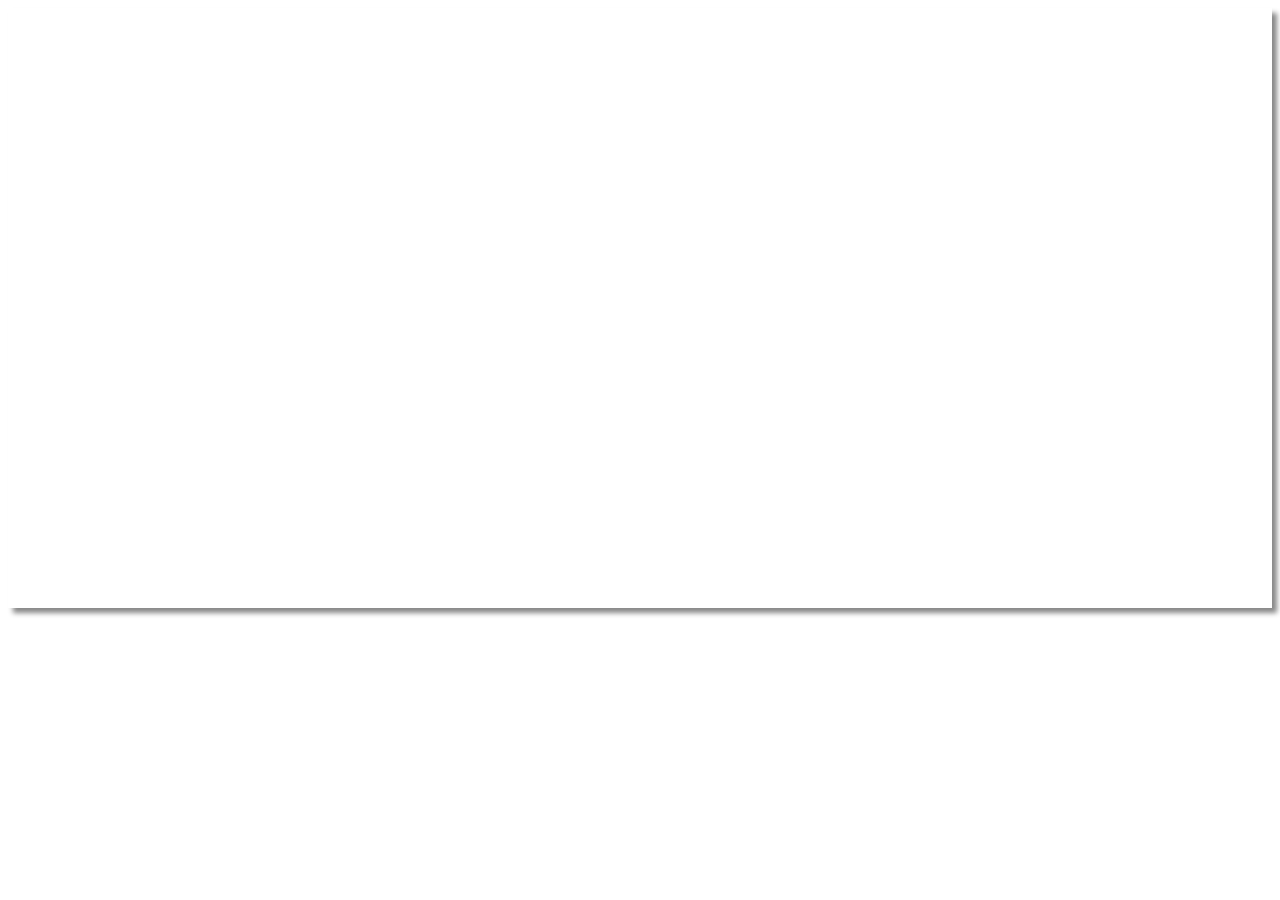
==== templates/index.html @ c6f0a2b3 "Created first Project Files" ====
<!DOCTYPE html>
<html lang="en">
<head>
    <meta charset="UTF-8">
    <meta http-equiv="X-UA-Compatible" content="IE=edge">
    <meta name="viewport" content="width=device-width, initial-scale=1.0">
    <title>Air Detect</title>
    <link rel="stylesheet" href="https://unpkg.com/leaflet@1.8.0/dist/leaflet.css"
        integrity="sha512-hoalWLoI8r4UszCkZ5kL8vayOGVae1oxXe/2A4AO6J9+580uKHDO3JdHb7NzwwzK5xr/Fs0W40kiNHxM9vyTtQ=="
        crossorigin=""/>
    <link rel="stylesheet" href="../Style/style.css">
    <script src="https://unpkg.com/leaflet@1.8.0/dist/leaflet.js"
    integrity="sha512-BB3hKbKWOc9Ez/TAwyWxNXeoV9c1v6FIeYiBieIWkpLjauysF18NzgR1MBNBXf8/KABdlkX68nAhlwcDFLGPCQ=="
    crossorigin=""></script>
</head>
<body>
    <div id="map"></div>

    <script src="../javascripts/departamente.js"></script>
    <script src="../javascripts/MainMap.js"></script>
</body>
</html>
---- Style/style.css ----
#map {
    width: 100%;
    height: 600px;
    box-shadow: 5px 5px 5px #888;
}
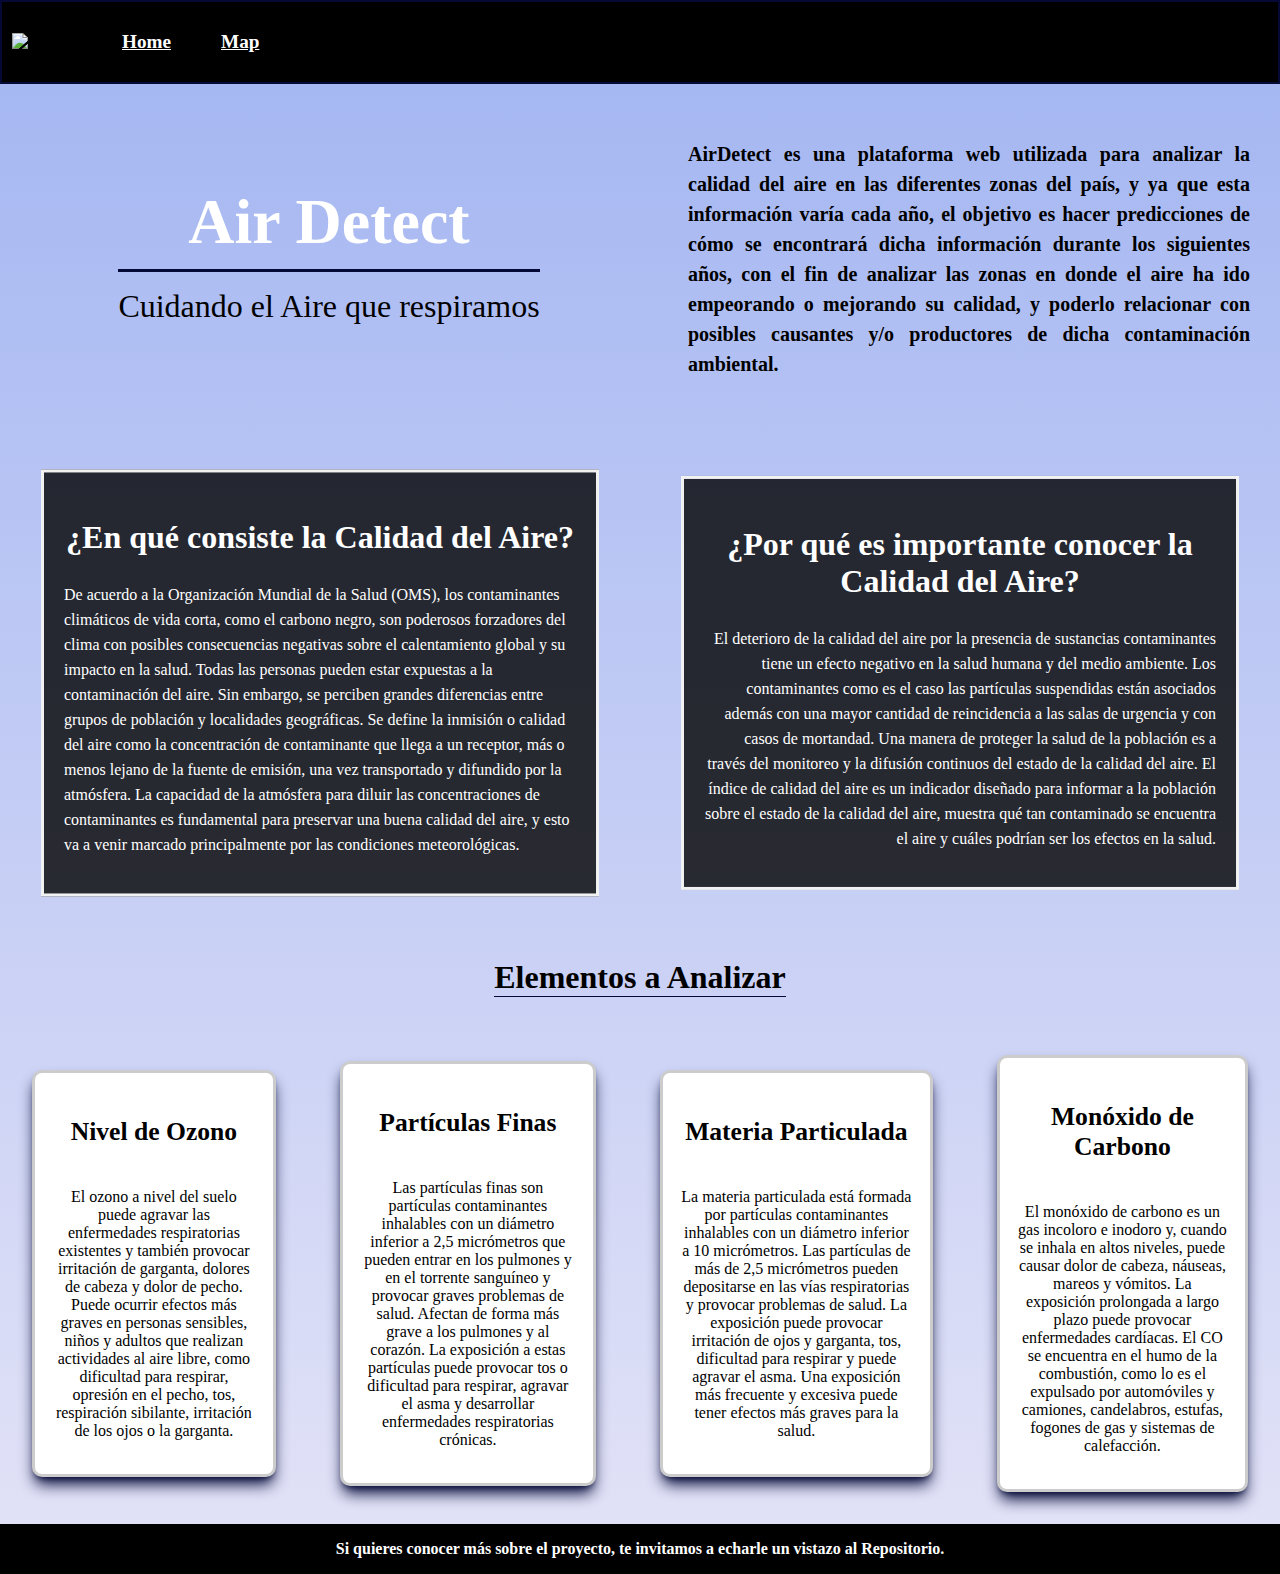
==== commit 4418bfef: "Adding Home Info and Chart Feature" ====
--- a/templates/index.html
+++ b/templates/index.html
@@ -1,22 +1,152 @@
 <!DOCTYPE html>
 <html lang="en">
-<head>
-    <meta charset="UTF-8">
-    <meta http-equiv="X-UA-Compatible" content="IE=edge">
-    <meta name="viewport" content="width=device-width, initial-scale=1.0">
-    <title>Air Detect</title>
-    <link rel="stylesheet" href="https://unpkg.com/leaflet@1.8.0/dist/leaflet.css"
-        integrity="sha512-hoalWLoI8r4UszCkZ5kL8vayOGVae1oxXe/2A4AO6J9+580uKHDO3JdHb7NzwwzK5xr/Fs0W40kiNHxM9vyTtQ=="
-        crossorigin=""/>
-    <link rel="stylesheet" href="../Style/style.css">
-    <script src="https://unpkg.com/leaflet@1.8.0/dist/leaflet.js"
-    integrity="sha512-BB3hKbKWOc9Ez/TAwyWxNXeoV9c1v6FIeYiBieIWkpLjauysF18NzgR1MBNBXf8/KABdlkX68nAhlwcDFLGPCQ=="
-    crossorigin=""></script>
-</head>
-<body>
-    <div id="map"></div>
+  <head>
+    <meta charset="UTF-8" />
+    <meta http-equiv="X-UA-Compatible" content="IE=edge" />
+    <meta name="viewport" content="width=device-width, initial-scale=1.0" />
+    <link
+      rel="stylesheet"
+      href="https://fonts.googleapis.com/icon?family=Material+Icons"
+    />
+    <link rel="stylesheet" href="../Style/style.css" />
+    <title>Home</title>
+  </head>
+  <body>
+    <header>
+      <div class="head-section">
+        <img
+          class="air-logo"
+          src="https://icon-library.com/images/air-element-icon/air-element-icon-21.jpg"
+          alt="aire-logo"
+        />
+        <span><a href="./index.html">Home</a></span>
+        <span><a href="./map.html">Map</a></span>
+      </div>
+    </header>
+    <section class="about">
+      <h1 class="title">
+        Air Detect<br />
+        <span> Cuidando el Aire que respiramos </span>
+      </h1>
+      <div class="about_info">
+        <p>
+          AirDetect es una plataforma web utilizada para analizar la calidad del
+          aire en las diferentes zonas del país, y ya que esta información varía
+          cada año, el objetivo es hacer predicciones de cómo se encontrará
+          dicha información durante los siguientes años, con el fin de analizar
+          las zonas en donde el aire ha ido empeorando o mejorando su calidad, y
+          poderlo relacionar con posibles causantes y/o productores de dicha
+          contaminación ambiental.
+        </p>
+      </div>
+    </section>
+    <section class="main_sections">
+      <div class="consists">
+        <div class="content">
+          <h2>¿En qué consiste la Calidad del Aire?</h2>
+          <p>
+            De acuerdo a la Organización Mundial de la Salud (OMS), los
+            contaminantes climáticos de vida corta, como el carbono negro, son
+            poderosos forzadores del clima con posibles consecuencias negativas
+            sobre el calentamiento global y su impacto en la salud. Todas las
+            personas pueden estar expuestas a la contaminación del aire. Sin
+            embargo, se perciben grandes diferencias entre grupos de población y
+            localidades geográficas. Se define la inmisión o calidad del aire
+            como la concentración de contaminante que llega a un receptor, más o
+            menos lejano de la fuente de emisión, una vez transportado y
+            difundido por la atmósfera. La capacidad de la atmósfera para diluir
+            las concentraciones de contaminantes es fundamental para preservar
+            una buena calidad del aire, y esto va a venir marcado principalmente
+            por las condiciones meteorológicas.
+          </p>
+        </div>
+      </div>
 
-    <script src="../javascripts/departamente.js"></script>
-    <script src="../javascripts/MainMap.js"></script>
-</body>
-</html>+      <div class="importance">
+        <div class="content">
+          <h2>¿Por qué es importante conocer la Calidad del Aire?</h2>
+          <p>
+            El deterioro de la calidad del aire por la presencia de sustancias
+            contaminantes tiene un efecto negativo en la salud humana y del
+            medio ambiente. Los contaminantes como es el caso las partículas
+            suspendidas están asociados además con una mayor cantidad de
+            reincidencia a las salas de urgencia y con casos de mortandad. Una
+            manera de proteger la salud de la población es a través del
+            monitoreo y la difusión continuos del estado de la calidad del aire.
+            El índice de calidad del aire es un indicador diseñado para informar
+            a la población sobre el estado de la calidad del aire, muestra qué
+            tan contaminado se encuentra el aire y cuáles podrían ser los
+            efectos en la salud.
+          </p>
+        </div>
+      </div>
+    </section>
+
+    <section class="elements_container">
+      <h2>Elementos a Analizar</h2>
+      <div class="elements-list">
+        <div class="card">
+          <img class="field-logo" src="../Static/Images/ozone.jpg" alt="" />
+          <h3>Nivel de Ozono</h3>
+          <p>
+            El ozono a nivel del suelo puede agravar las enfermedades
+            respiratorias existentes y también provocar irritación de garganta,
+            dolores de cabeza y dolor de pecho. Puede ocurrir efectos más graves
+            en personas sensibles, niños y adultos que realizan actividades al
+            aire libre, como dificultad para respirar, opresión en el pecho,
+            tos, respiración sibilante, irritación de los ojos o la garganta.
+          </p>
+        </div>
+        <div class="card">
+          <img class="field-logo" src="../Static/Images/particles.png" alt="" />
+          <h3>Partículas Finas</h3>
+          <p>
+            Las partículas finas son partículas contaminantes inhalables con un
+            diámetro inferior a 2,5 micrómetros que pueden entrar en los
+            pulmones y en el torrente sanguíneo y provocar graves problemas de
+            salud. Afectan de forma más grave a los pulmones y al corazón. La
+            exposición a estas partículas puede provocar tos o dificultad para
+            respirar, agravar el asma y desarrollar enfermedades respiratorias
+            crónicas.
+          </p>
+        </div>
+        <div class="card">
+          <img class="field-logo" src="../Static/Images/atom.jpg" alt="" />
+          <h3>Materia Particulada</h3>
+          <p>
+            La materia particulada está formada por partículas contaminantes
+            inhalables con un diámetro inferior a 10 micrómetros. Las partículas
+            de más de 2,5 micrómetros pueden depositarse en las vías
+            respiratorias y provocar problemas de salud. La exposición puede
+            provocar irritación de ojos y garganta, tos, dificultad para
+            respirar y puede agravar el asma. Una exposición más frecuente y
+            excesiva puede tener efectos más graves para la salud.
+          </p>
+        </div>
+        <div class="card">
+          <img class="field-logo" src="../Static/Images/carbono.png" alt="" />
+          <h3>Monóxido de Carbono</h3>
+          <p>
+            El monóxido de carbono es un gas incoloro e inodoro y, cuando se
+            inhala en altos niveles, puede causar dolor de cabeza, náuseas,
+            mareos y vómitos. La exposición prolongada a largo plazo puede
+            provocar enfermedades cardíacas. El CO se encuentra en el humo de la
+            combustión, como lo es el expulsado por automóviles y camiones,
+            candelabros, estufas, fogones de gas y sistemas de calefacción.
+          </p>
+        </div>
+      </div>
+    </section>
+    <footer>
+      <div class="foot-section">
+        <a href="https://github.com/JaimeSerrano15/SV-AirDetect" target="_blank"
+          ><img class="git-logo" src="../Static/Images/github-logo.png" alt=""
+        /></a>
+        <p>
+          Si quieres conocer más sobre el proyecto, te invitamos a echarle un
+          vistazo al Repositorio.
+        </p>
+      </div>
+    </footer>
+  </body>
+</html>
--- a/Style/style.css
+++ b/Style/style.css
@@ -1,5 +1,276 @@
+/*
+    Hoja de estilo encargada del diseño de cada una de las templates del proyecto.
+*/
+
+body {
+    margin: 0;
+    padding: 0;
+    background: rgb(2,0,36);
+background: linear-gradient(0deg, rgba(2,0,36,1) 0%, rgba(227,227,247,1) 0%, rgba(165,183,242,1) 96%);
+}
+
+.head-section {
+    height: 80px;
+    background-color: black;
+    display: flex;
+    align-items: center;
+    justify-content: left;
+    border: solid #040936 2px;
+}
+
+.foot-section {
+    background-color: black;
+    display: flex;
+    align-items: center;
+    justify-content: center;
+    width: 100%;
+}
+
+.head-section > span{
+    margin: 10px 25px 10px 25px;
+    font-size: larger;
+}
+
+
+.elements-list {
+    display: flex;
+    flex-direction: row;
+    justify-content: center;
+    align-items: center;
+}
+
+.elements-list > div {
+    margin: 2em;
+}
+
+.git-logo {
+    width: 75px;
+    height: auto;
+    color: white;
+}
+
+.field-logo {
+    width: 8em;
+    height: auto;
+}
+
+.foot-section > p {
+    color: white;
+    font-weight: bolder;
+    text-align: center;
+}
+
+a {
+    color: white;
+    font-weight: bolder;
+
+}
+
+.air-logo {
+    width: 75px;
+    height: auto;
+    margin: 10px;
+}
+
+img {
+    width: 500px;
+    height: auto;
+}
+
+.about-section {
+    height: 35em;
+    width: auto;
+}
+
 #map {
     width: 100%;
     height: 600px;
     box-shadow: 5px 5px 5px #888;
-}+}
+
+.info {
+    padding: 6px 8px;
+    font: 14px/16px Arial, Helvetica, sans-serif;
+    background: white;
+    background: rgba(255, 255, 255, 0.8);
+    box-shadow: 0 0 15px rgba(0, 0, 0, 0.2);
+    border-radius: 8px;
+}
+
+.legend {
+    text-align: center;
+    line-height: 1px;
+    width: 80%;
+    color: black;
+    font-weight: bolder;
+    background-color: #687ede;
+    font-size: medium;
+}
+
+.legend_scale {
+    display: flex;
+    align-items: center;
+}
+
+.legend_scale > span {
+    margin: 10px;
+}
+
+.about {
+    text-align: center;
+    font-family: Lato;
+    display: flex;
+    flex-direction: row;
+    /* background-image: url('https://commoditytrading.guru/wp-content/uploads/2019/02/specialty-coffee-origins-el-salvador-vulcano-view-sunrise.jpg');
+    background-repeat: no-repeat;
+    background-size: cover;
+    background-position: 0px -80px; */
+    height: 350px;
+}
+
+.title {
+    font-size: 4rem;
+    font-weight: 600;
+    width: 50%;
+    align-self: center;
+    color: white;
+    margin: 0px 3rem;
+}
+
+.title > span {
+    font-size: 2rem;
+    font-weight: 400;
+    color: black;
+    border-top: 3px solid #040936;
+    padding-top: 1rem;
+}
+
+.about_info {
+    text-align: justify;
+    margin: 0px 30px;
+    width: 50%;
+    align-self: center;
+}
+
+.about_info > p {
+    font-size: 20px;
+    font-weight: 600;
+    line-height: 30px;
+}
+
+.main_sections {
+    display: flex;
+    flex-direction: row;
+}
+
+.main_sections > div {
+    width: 50%;
+    height: 450px;
+    padding: 24px;
+    margin: 0;
+}   
+
+.consists {
+    background-image: url('../Static/Images/contamination.jpg');
+    background-repeat: no-repeat;
+    background-size: cover;
+    position: relative;
+}
+
+
+.importance {
+    background-image: url('../Static/Images/air-lab.jpg');
+    background-repeat: no-repeat;
+    background-size: cover;
+    position: relative;
+}
+
+.content {
+    background-color: rgb(0,0,0); /* Fallback color */
+    background-color: rgba(0,0,0, 0.8); /* Black w/opacity/see-through */
+    color: white;
+    font-weight: bold;
+    border: 3px solid #f1f1f1;
+    position: absolute;
+    top: 50%;
+    left: 50%;
+    transform: translate(-50%, -50%);
+    z-index: 2;
+    width: 80%;
+    padding: 20px;
+    text-align: center;
+}
+
+.content > h2 {
+    font-size: 2rem;
+
+}
+
+.consists .content > p {
+    font-weight: 400;
+    font-family: Lato;
+    font-size: 16px;
+    line-height: 25px;
+    text-align: start;
+}
+
+.importance .content > p {
+    font-weight: 400;
+    font-family: Lato;
+    font-size: 16px;
+    line-height: 25px;
+    text-align: end;
+}
+
+.elements_container {
+    display: flex;
+    flex-direction: column;
+    align-items: center;
+}
+
+.elements_container > h2{
+    text-align: center;
+    border-bottom: 1px solid #040936;
+    font-size: 32px;
+    font-family: Lato;
+    width: fit-content;
+}
+
+.card {
+    display: flex;
+    flex-direction: column;
+    align-items: center;
+    padding: 18px;
+    border-radius: 10px;
+    border: 3px solid rgba(0, 0, 0, 0.2);
+    box-shadow: 0 10px 15px -3px #040936, 0 4px 6px -4px #040936;
+    text-align: center;
+    background-color: white;
+}
+
+.card > h3 {
+    font-size: 1.6rem;
+    font-family: Lato;
+}
+.card > p {
+    font-size: 1rem;
+    font-family: Lato;
+}
+
+.chartCard {
+    width: 100vw;
+    height: calc(100vh - 1px);
+    display: flex;
+    align-items: center;
+    justify-content: center;
+}
+
+.chartBox {
+    width: 80vw;
+    padding: 20px;
+    border-radius: 20px;
+    border: solid 3px rgba(255, 26, 104, 1);
+    background: white;
+}
+
+
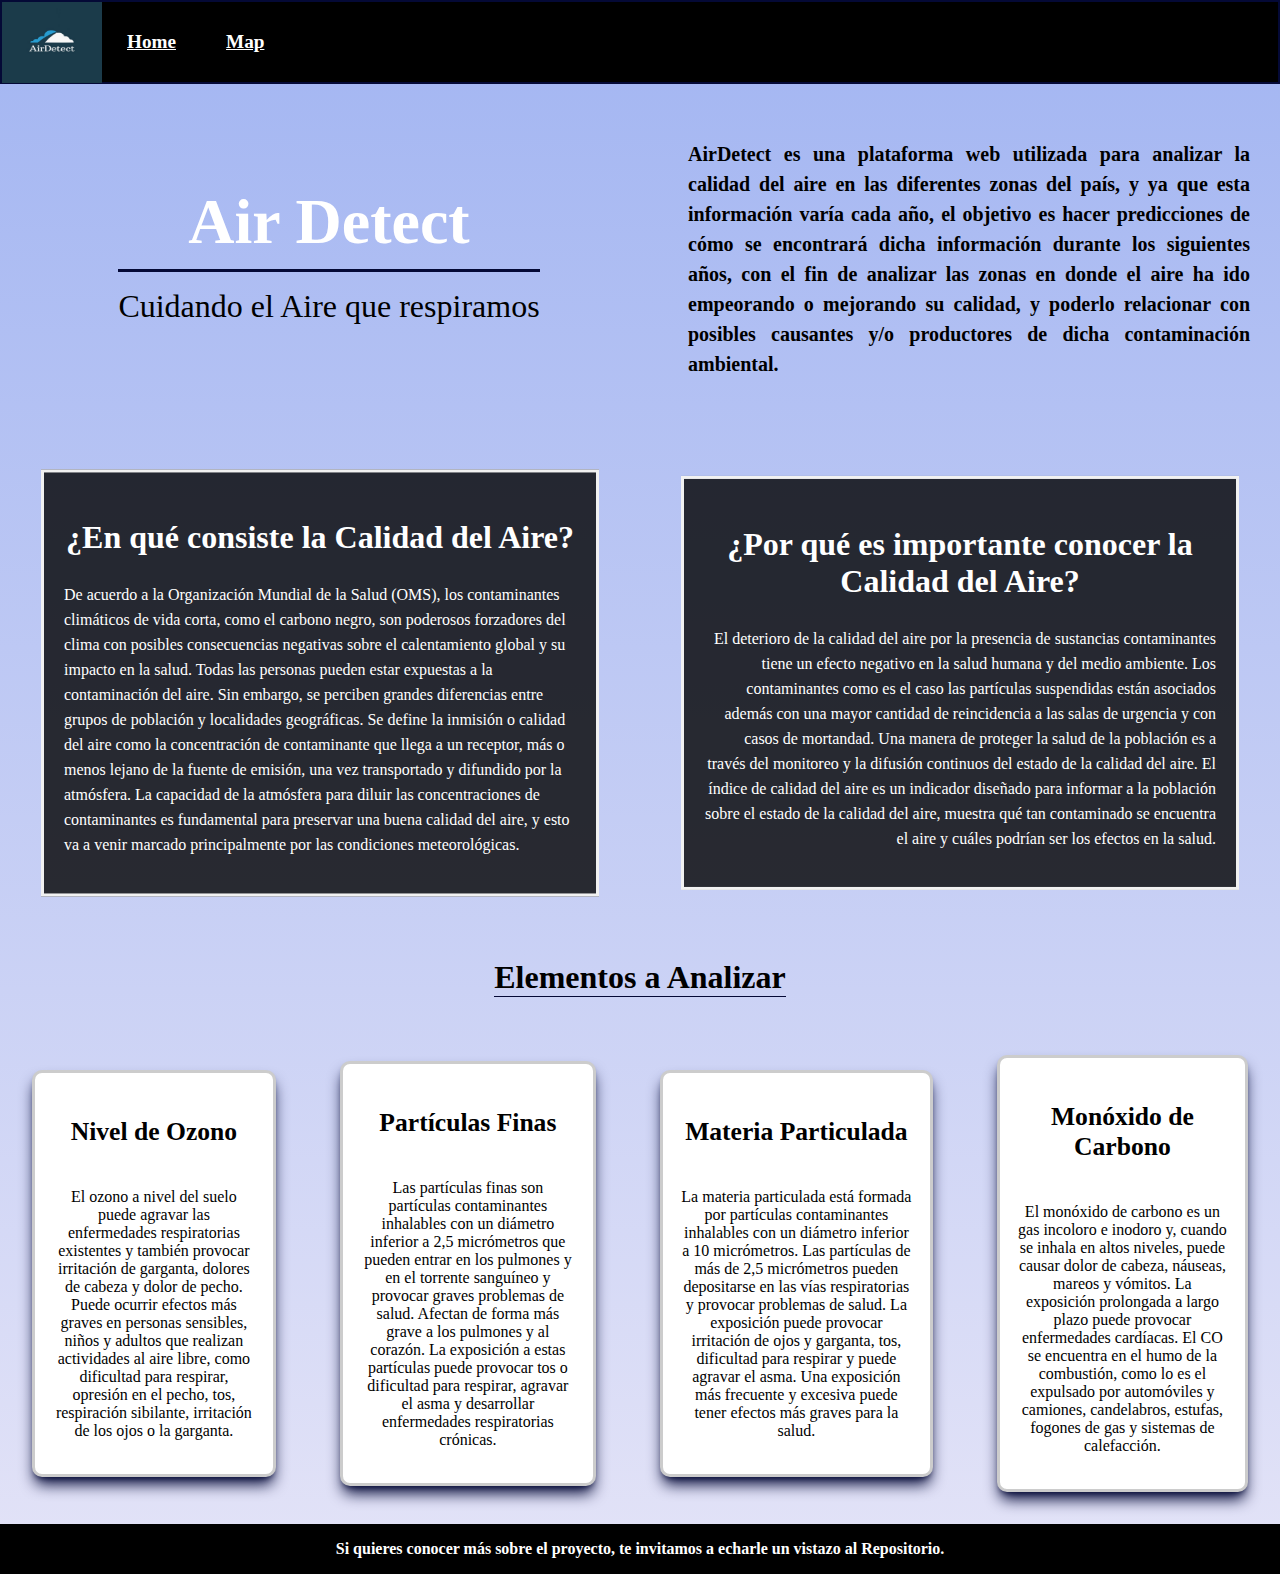
==== commit 640e26e1: "Fixing Data and adding logo" ====
--- a/templates/index.html
+++ b/templates/index.html
@@ -16,7 +16,7 @@
       <div class="head-section">
         <img
           class="air-logo"
-          src="https://icon-library.com/images/air-element-icon/air-element-icon-21.jpg"
+          src="../Static/Images/logo.png"
           alt="aire-logo"
         />
         <span><a href="./index.html">Home</a></span>
--- a/Style/style.css
+++ b/Style/style.css
@@ -67,9 +67,10 @@
 }
 
 .air-logo {
-    width: 75px;
-    height: auto;
-    margin: 10px;
+    width: 100px;
+    height: 81px;
+    margin: 0;
+    padding: 0;
 }
 
 img {
